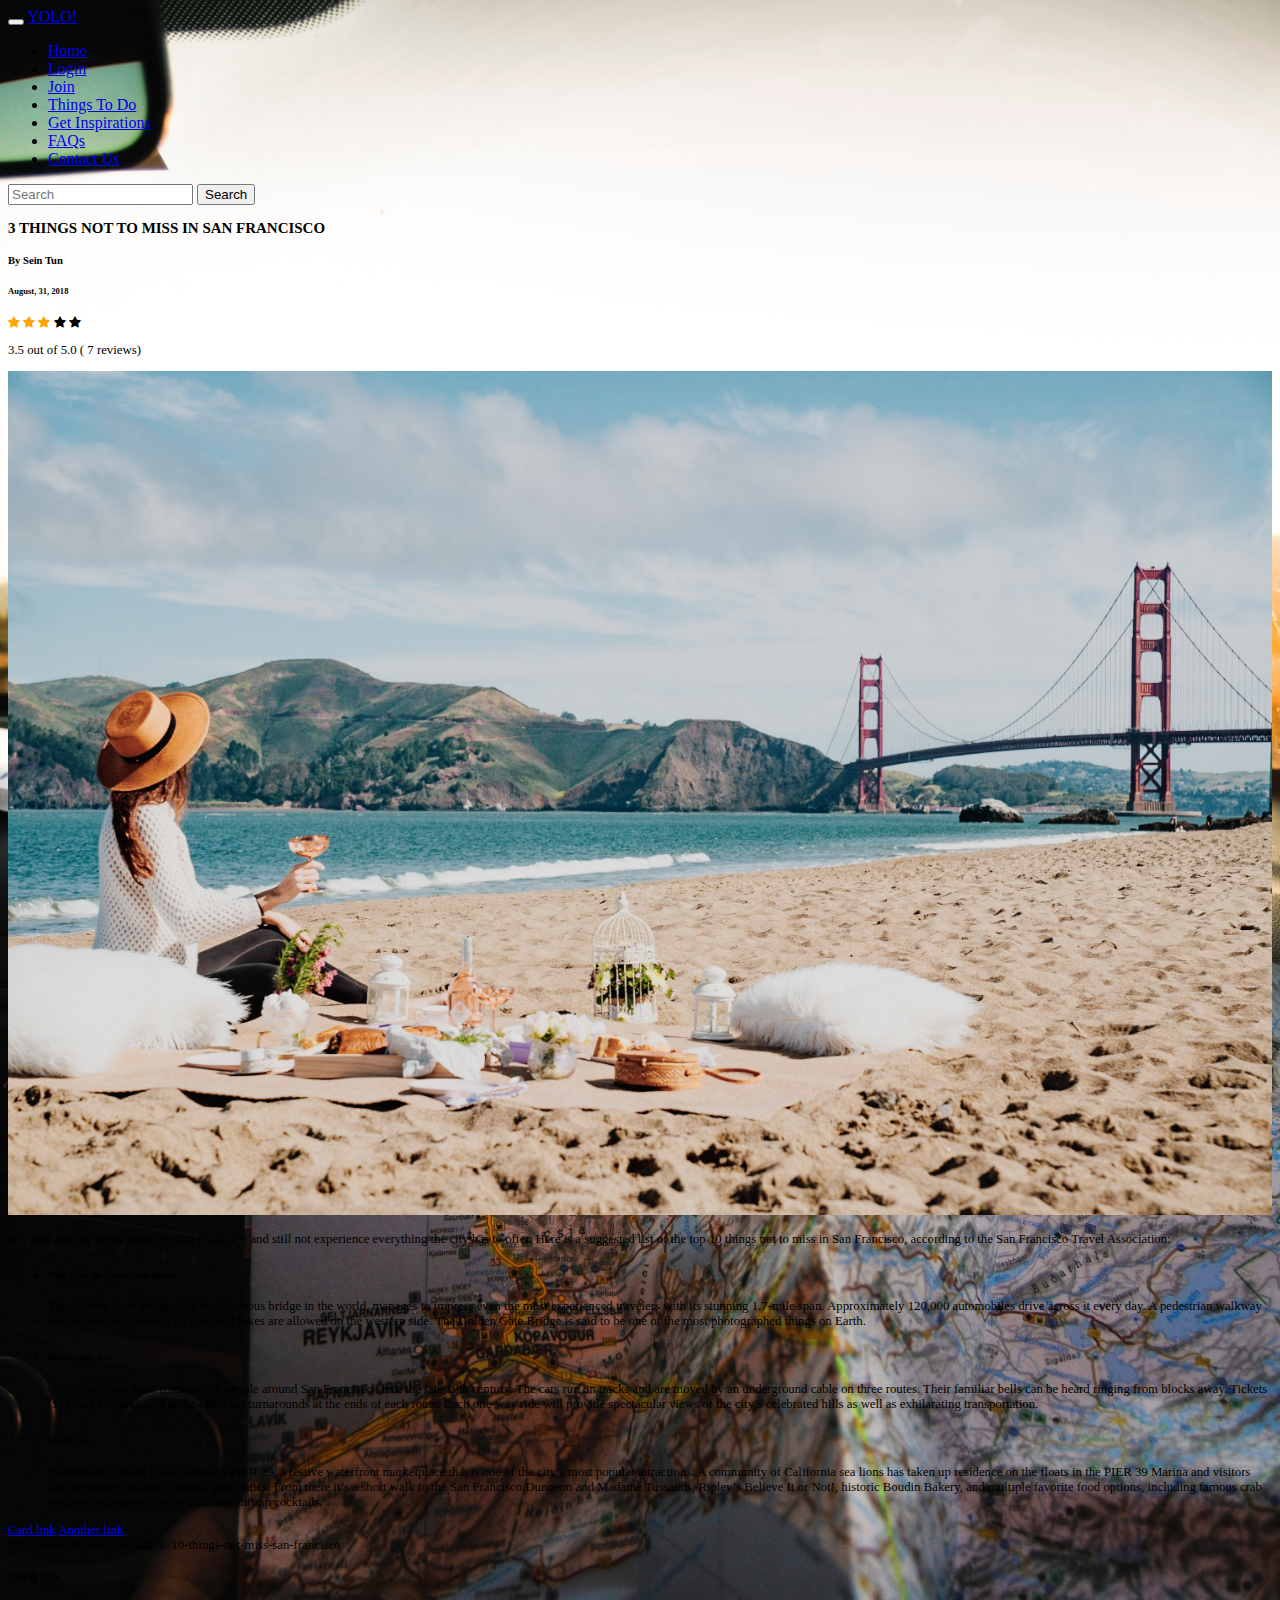
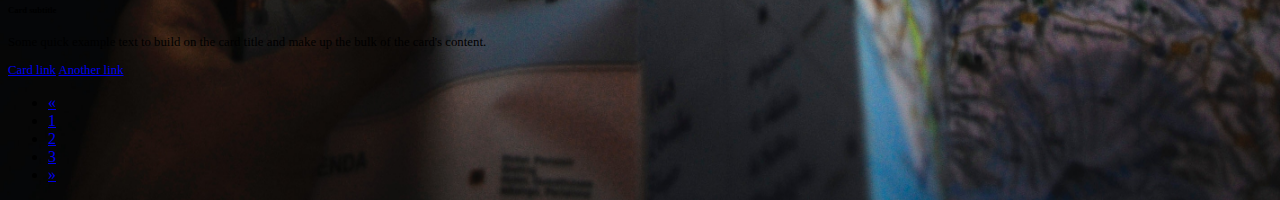
==== articles.html @ bfe4c238 "added star ratings" ====
<!DOCTYPE html>
<html lang="en">
<head>
    <meta charset="UTF-8">
    <meta name="viewport" content="width=device-width, initial-scale=1.0">
    <meta http-equiv="X-UA-Compatible" content="ie=edge">

    <meta name="viewport" content="width=device-width, initial-scale=1">
    <link rel="stylesheet" href="https://bootswatch.com/4/sketchy/bootstrap.min.css">
    <!-- Star Ratings CSS -->
    <link rel="stylesheet" href="https://cdnjs.cloudflare.com/ajax/libs/font-awesome/4.7.0/css/font-awesome.min.css">
    <link rel="stylesheet" type="text/css" media="screen" href="./styles/articles.css"/>

    <title>Travel Explorers & Influencers</title>
</head>
    <body>
        <!-- Mobile Ready Nav Bar with collapsible Toggle Bar  -->
        <nav class="navbar navbar-expand-lg navbar-dark bg-primary">
            <button class="navbar-toggler collapsed" type="button" data-toggle="collapse" data-target="#navbarColor01" aria-controls="navbarColor01" aria-expanded="false" aria-label="Toggle navigation">
                    <span class="navbar-toggler-icon"></span>
            </button>
            <a class="navbar-brand center" href="./index.html">YOLO!</a>
            
            
            <div class="navbar-collapse collapse" id="navbarColor01" style="">
                <ul class="navbar-nav mr-auto">
                    <li class="nav-item active">
                        <a class="nav-link" href="./index.html">Home <span class="sr-only">(current)</span></a>
                    </li>
                    <li class="nav-item">
                        <a class="nav-link" href="#">Login</a>
                    </li>
                    <li class="nav-item">
                        <a class="nav-link" href="#">Join</a>
                    </li>
                    <li class="nav-item">
                        <a class="nav-link" href="#">Things To Do</a>
                    </li>
                    <li class="nav-item">
                        <a class="nav-link" href="./articles.html">Get Inspirations</a>
                    </li>
                    <li class="nav-item">
                        <a class="nav-link" href="#">FAQs</a>
                    </li>
                    <li class="nav-item">
                        <a class="nav-link" href="#">Contact Us</a>
                    </li>
                </ul>
                <form class="form-inline my-2 my-lg-0">
                <input class="form-control mr-sm-2" type="text" placeholder="Search">
                <button class="btn btn-secondary my-2 my-sm-0" type="submit">Search</button>
                </form>
            </div>
        </nav>
        <!-- Welcome Page with minimal design -->
        <main>
            <section class="container">
                <div class="jumbotron">
                    <div class="card mb-3">
                        <h3 class="card-header">3 THINGS NOT TO MISS IN SAN FRANCISCO</h3>
                        <div class="card-body">
                            <h5 class="card-title">By Sein Tun</h5>
                            <h6 class="card-subtitle text-muted">August, 31, 2018</h6>
                        </div>
                        <div class="card-ratings">
                            <span class="fa fa-star checked"></span>
                            <span class="fa fa-star checked"></span>
                            <span class="fa fa-star checked"></span>
                            <span class="fa fa-star"></span>
                            <span class="fa fa-star"></span>
                            <br>
                            <p>
                                <span class = "ratingsMean">3.5</span> 
                                <span>out of</span>
                                <span>5.0 (</span>
                                <span class = "toalReviews">7</span>
                                <span>reviews)</span>
                            </p>
                        </div>
                        <img class= "articleImg" src="./styles/images/sanFranciscoCover.jpg" alt="Woman sitting on sand by Golden Date Bridge">
                        <div class="card-body card-author">
                            <p class="card-text">
                                    It is also easy to spend weeks in San Francisco and still not experience everything the city has to offer. Here is a suggested list of the top 10 things not to miss in San Francisco, according to the San Francisco Travel Association:</p>
                        </div>
                        <ul class="list-group list-group-flush">
                            <li class="list-group-item">
                                <h6>Walk Over the Golden Gate Bridge</h6>
                                <p>The Golden Gate Bridge, the most famous bridge in the world, manages to impress even the most experienced travelers with its stunning 1.7-mile span. Approximately 120,000 automobiles drive across it every day. A pedestrian walkway also allows the crossing on foot, and bikes are allowed on the western side. The Golden Gate Bridge is said to be one of the most photographed things on Earth.</p>
                            </li>
                            <li class="list-group-item">
                                <h6>Ride a Cable Car</h6>
                                <p>Cable cars have been transporting people around San Francisco since the late 19th century. The cars run on tracks and are moved by an underground cable on three routes. Their familiar bells can be heard ringing from blocks away. Tickets ($7) may be purchased at the cable car turnarounds at the ends of each route. Each one-way ride will provide spectacular views of the city’s celebrated hills as well as exhilarating transportation.</p>
                            </li>
                            <li class="list-group-item">
                                <h6>See the Sea </h6>
                                <p>Fisherman’s Wharf is also home to PIER 39, a festive waterfront marketplace that is one of the city’s most popular attractions. A community of California sea lions has taken up residence on the floats in the PIER 39 Marina and visitors line the nearby railing to watch their antics. From there it’s a short walk to the San Francisco Dungeon and Madame Tussauds, Ripley’s Believe It or Not!, historic Boudin Bakery, and multiple favorite food options, including famous crab vendors selling walk-away crab and shrimp cocktails.</p>
                            </li>
                        </ul>
                        <div class="card-body">
                            <a href="#" class="card-link">Card link</a>
                            <a href="#" class="card-link">Another link</a>
                        </div>
                        <div class="card-footer text-muted">
                            http://www.sftravel.com/article/10-things-not-miss-san-francisco
                        </div>
                        </div>
                        <div class="card">
                        <div class="card-body">
                            <h4 class="card-title">Card title</h4>
                            <h6 class="card-subtitle mb-2 text-muted">Card subtitle</h6>
                            <p class="card-text">Some quick example text to build on the card title and make up the bulk of the card's content.</p>
                            <a href="#" class="card-link">Card link</a>
                            <a href="#" class="card-link">Another link</a>
                        </div>
                    </div>

                </div>
            </section>
        </main> 

        <div>
            <ul class="pagination pagination-sm">
                <li class="page-item disabled">
                    <a class="page-link" href="#">&laquo;</a>
                </li>
                <li class="page-item active">
                    <a class="page-link" href="#">1</a>
                </li>
                <li class="page-item">
                    <a class="page-link" href="#">2</a>
                </li>
                <li class="page-item">
                    <a class="page-link" href="#">3</a>
                </li>
                <li class="page-item">
                    <a class="page-link" href="#">&raquo;</a>
                </li>
            </ul>
        </div>

        <!-- JS Bootstrap Script -->
        <script src="https://bootswatch.com/_vendor/jquery/dist/jquery.min.js"></script>
        <script src="https://bootswatch.com/_vendor/popper.js/dist/umd/popper.min.js"></script>
        <script src="https://bootswatch.com/_vendor/bootstrap/dist/js/bootstrap.min.js"></script>
        <script src="https://bootswatch.com/_assets/js/custom.js"></script>    
            
            
    </body>
</html>
---- styles/articles.css ----
body {
    background-image: url(./images/articleBkg.jpg.jpg);
    background-position: center;
    background-repeat: no-repeat;
    background-size: cover;
    
}

/* Image Styles */
.indexImg {
    max-width: 100%;
    max-height: 100%;
}

.articleImg {
    max-width: 100%;
    max-height: auto;
}

.checked {
    color: orange;
}

/* Container Styles */
.container {
    background-position: center;
    font-size: 0.8rem;
}

.floatContainer {
    background-color:silver;
    opacity: 0.8;
    border-radius: 1em;
}

/* Positioning */
.floatRight {
    float: right;
}

.center {
    align-items: center;
}
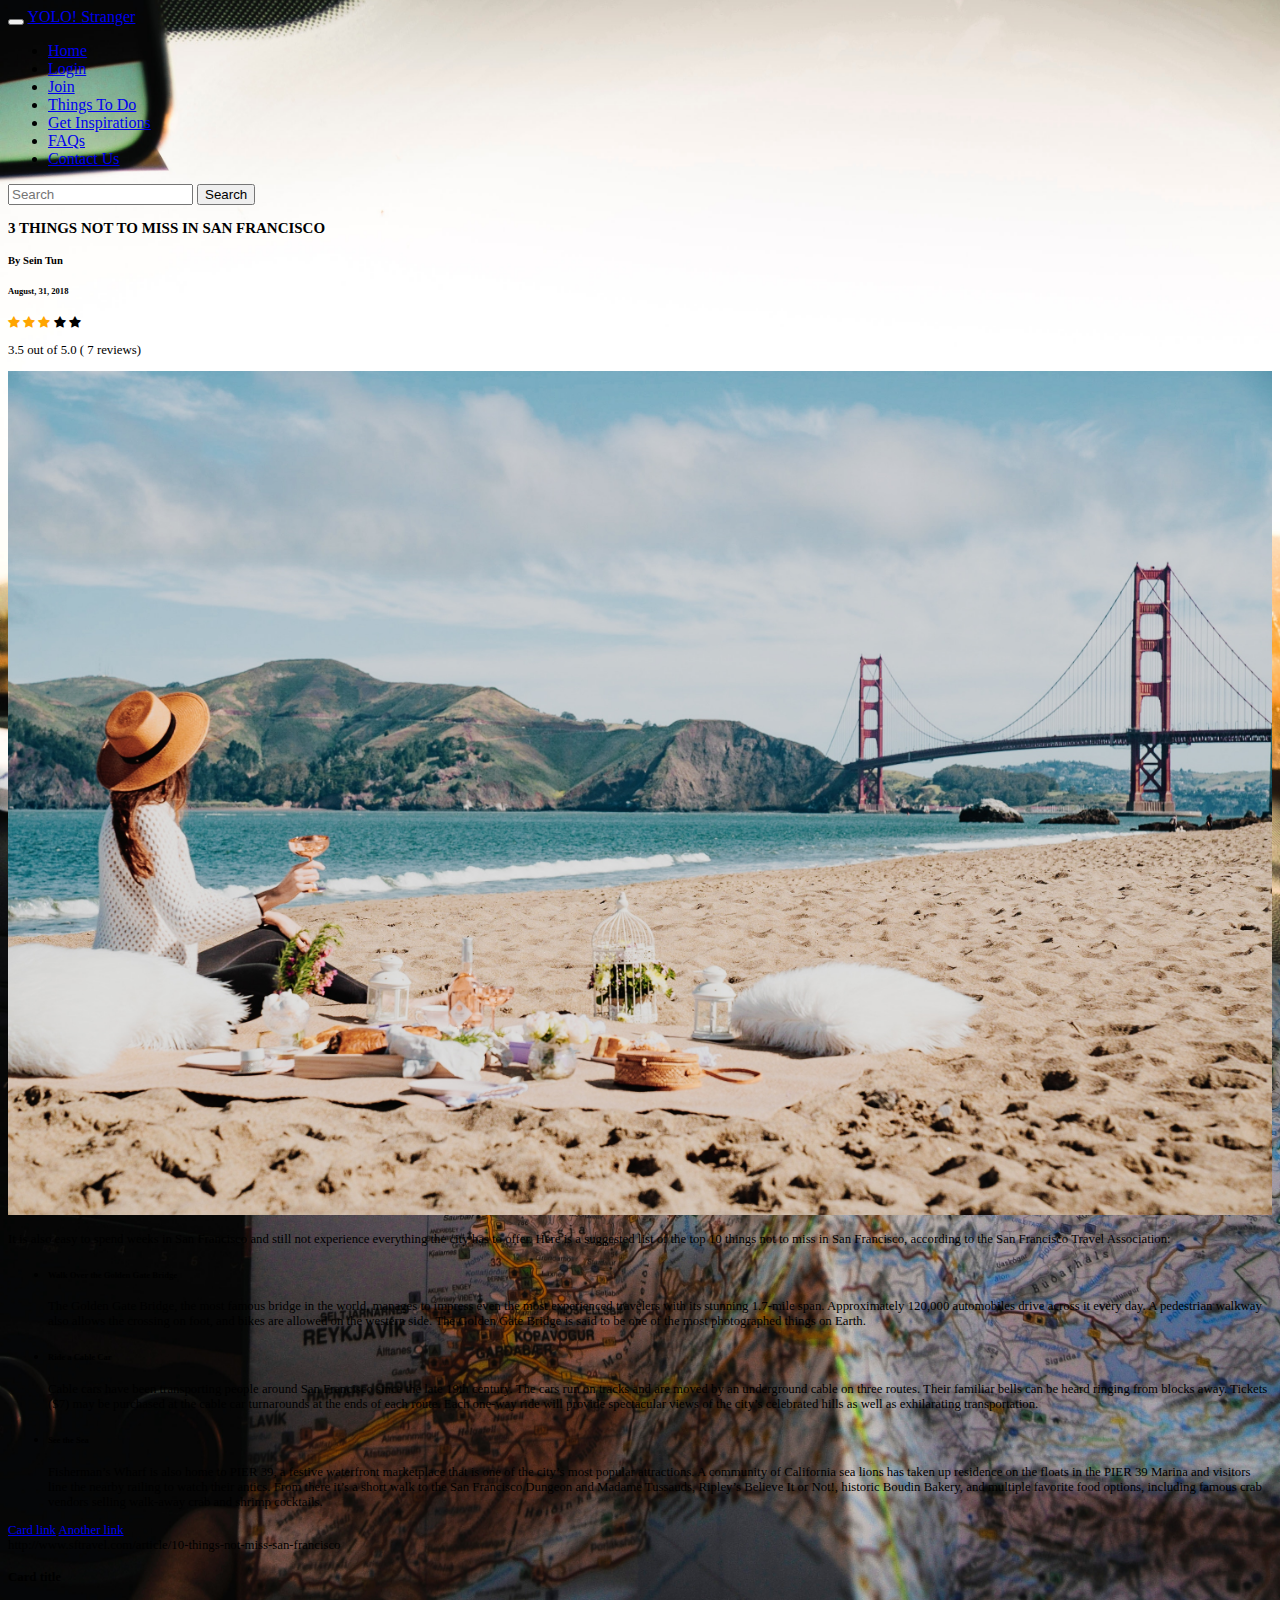
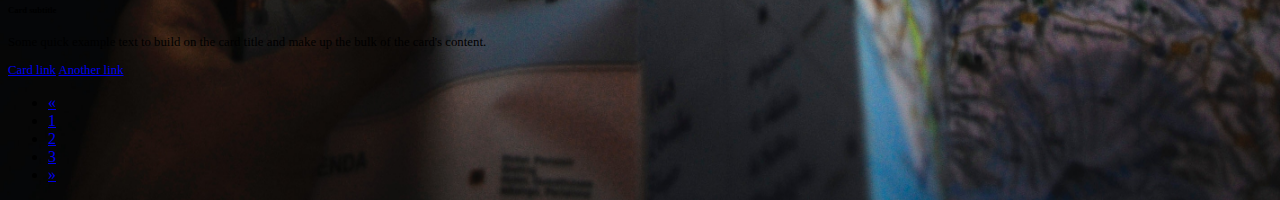
==== commit 5ea718ec: "added responsive local storage with personalized name on Navbar" ====
--- a/articles.html
+++ b/articles.html
@@ -19,7 +19,10 @@
             <button class="navbar-toggler collapsed" type="button" data-toggle="collapse" data-target="#navbarColor01" aria-controls="navbarColor01" aria-expanded="false" aria-label="Toggle navigation">
                     <span class="navbar-toggler-icon"></span>
             </button>
-            <a class="navbar-brand center" href="./index.html">YOLO!</a>
+            <a class="navbar-brand center" href="./index.html">
+                YOLO! 
+                <span class="namePlaceholder"></span>
+            </a>
             
             
             <div class="navbar-collapse collapse" id="navbarColor01" style="">
@@ -52,6 +55,7 @@
                 </form>
             </div>
         </nav>
+
         <!-- Welcome Page with minimal design -->
         <main>
             <section class="container">
@@ -80,20 +84,27 @@
                         <img class= "articleImg" src="./styles/images/sanFranciscoCover.jpg" alt="Woman sitting on sand by Golden Date Bridge">
                         <div class="card-body card-author">
                             <p class="card-text">
-                                    It is also easy to spend weeks in San Francisco and still not experience everything the city has to offer. Here is a suggested list of the top 10 things not to miss in San Francisco, according to the San Francisco Travel Association:</p>
+                                It is also easy to spend weeks in San Francisco and still not experience everything the city has to offer. Here is a suggested list of the top 10 things not to miss in San Francisco, according to the San Francisco Travel Association:
+                            </p>
                         </div>
                         <ul class="list-group list-group-flush">
                             <li class="list-group-item">
                                 <h6>Walk Over the Golden Gate Bridge</h6>
-                                <p>The Golden Gate Bridge, the most famous bridge in the world, manages to impress even the most experienced travelers with its stunning 1.7-mile span. Approximately 120,000 automobiles drive across it every day. A pedestrian walkway also allows the crossing on foot, and bikes are allowed on the western side. The Golden Gate Bridge is said to be one of the most photographed things on Earth.</p>
+                                <p>
+                                    The Golden Gate Bridge, the most famous bridge in the world, manages to impress even the most experienced travelers with its stunning 1.7-mile span. Approximately 120,000 automobiles drive across it every day. A pedestrian walkway also allows the crossing on foot, and bikes are allowed on the western side. The Golden Gate Bridge is said to be one of the most photographed things on Earth.
+                                </p>
                             </li>
                             <li class="list-group-item">
                                 <h6>Ride a Cable Car</h6>
-                                <p>Cable cars have been transporting people around San Francisco since the late 19th century. The cars run on tracks and are moved by an underground cable on three routes. Their familiar bells can be heard ringing from blocks away. Tickets ($7) may be purchased at the cable car turnarounds at the ends of each route. Each one-way ride will provide spectacular views of the city’s celebrated hills as well as exhilarating transportation.</p>
+                                <p>
+                                    Cable cars have been transporting people around San Francisco since the late 19th century. The cars run on tracks and are moved by an underground cable on three routes. Their familiar bells can be heard ringing from blocks away. Tickets ($7) may be purchased at the cable car turnarounds at the ends of each route. Each one-way ride will provide spectacular views of the city’s celebrated hills as well as exhilarating transportation.
+                                </p>
                             </li>
                             <li class="list-group-item">
-                                <h6>See the Sea </h6>
-                                <p>Fisherman’s Wharf is also home to PIER 39, a festive waterfront marketplace that is one of the city’s most popular attractions. A community of California sea lions has taken up residence on the floats in the PIER 39 Marina and visitors line the nearby railing to watch their antics. From there it’s a short walk to the San Francisco Dungeon and Madame Tussauds, Ripley’s Believe It or Not!, historic Boudin Bakery, and multiple favorite food options, including famous crab vendors selling walk-away crab and shrimp cocktails.</p>
+                                <h6>See the Sea</h6>
+                                <p>
+                                    Fisherman’s Wharf is also home to PIER 39, a festive waterfront marketplace that is one of the city’s most popular attractions. A community of California sea lions has taken up residence on the floats in the PIER 39 Marina and visitors line the nearby railing to watch their antics. From there it’s a short walk to the San Francisco Dungeon and Madame Tussauds, Ripley’s Believe It or Not!, historic Boudin Bakery, and multiple favorite food options, including famous crab vendors selling walk-away crab and shrimp cocktails.
+                                </p>
                             </li>
                         </ul>
                         <div class="card-body">
@@ -113,7 +124,6 @@
                             <a href="#" class="card-link">Another link</a>
                         </div>
                     </div>
-
                 </div>
             </section>
         </main> 
@@ -142,8 +152,7 @@
         <script src="https://bootswatch.com/_vendor/jquery/dist/jquery.min.js"></script>
         <script src="https://bootswatch.com/_vendor/popper.js/dist/umd/popper.min.js"></script>
         <script src="https://bootswatch.com/_vendor/bootstrap/dist/js/bootstrap.min.js"></script>
-        <script src="https://bootswatch.com/_assets/js/custom.js"></script>    
-            
-            
+        <script src="https://bootswatch.com/_assets/js/custom.js"></script>
+        <script src="./index.js"></script>   
     </body>
 </html>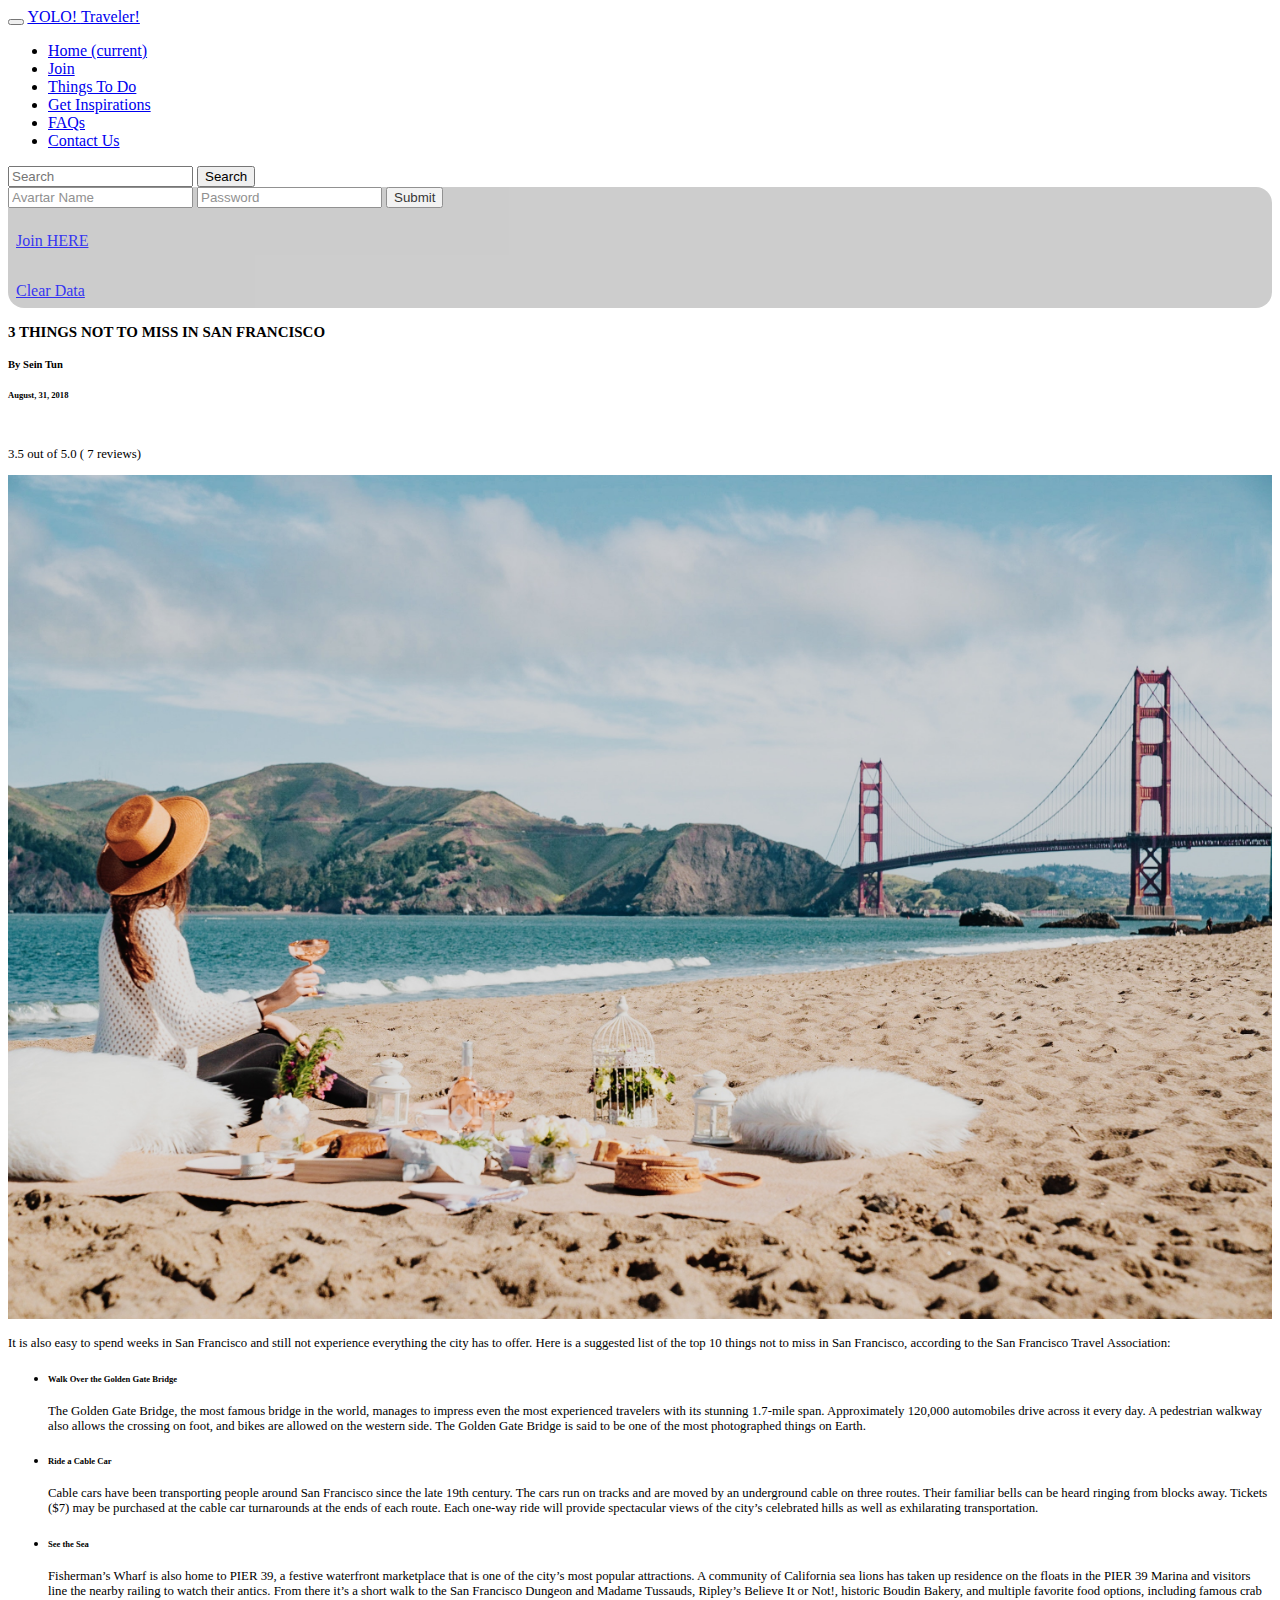
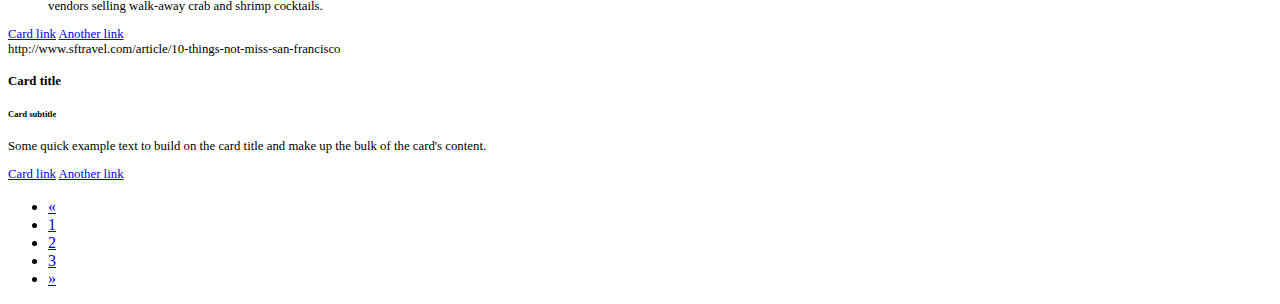
==== commit 0d864a2d: "clean js files, functions and added LOGIN features with local storage validation" ====
--- a/articles.html
+++ b/articles.html
@@ -7,10 +7,9 @@
 
     <meta name="viewport" content="width=device-width, initial-scale=1">
     <link rel="stylesheet" href="https://bootswatch.com/4/sketchy/bootstrap.min.css">
-    <!-- Star Ratings CSS -->
-    <link rel="stylesheet" href="https://cdnjs.cloudflare.com/ajax/libs/font-awesome/4.7.0/css/font-awesome.min.css">
-    <link rel="stylesheet" type="text/css" media="screen" href="./styles/articles.css"/>
-
+    <link rel="stylesheet" type="text/css" media="screen" href="./styles/index.css"/>
+    
+    
     <title>Travel Explorers & Influencers</title>
 </head>
     <body>
@@ -24,17 +23,13 @@
                 <span class="namePlaceholder"></span>
             </a>
             
-            
             <div class="navbar-collapse collapse" id="navbarColor01" style="">
                 <ul class="navbar-nav mr-auto">
                     <li class="nav-item active">
                         <a class="nav-link" href="./index.html">Home <span class="sr-only">(current)</span></a>
                     </li>
                     <li class="nav-item">
-                        <a class="nav-link" href="#">Login</a>
-                    </li>
-                    <li class="nav-item">
-                        <a class="nav-link" href="#">Join</a>
+                        <a class="nav-link" href="./join.html">Join</a>
                     </li>
                     <li class="nav-item">
                         <a class="nav-link" href="#">Things To Do</a>
@@ -50,12 +45,24 @@
                     </li>
                 </ul>
                 <form class="form-inline my-2 my-lg-0">
-                <input class="form-control mr-sm-2" type="text" placeholder="Search">
-                <button class="btn btn-secondary my-2 my-sm-0" type="submit">Search</button>
+                    <input class="form-control mr-sm-2" type="text" placeholder="Search">
+                    <button class="btn btn-secondary my-2 my-sm-0" type="submit">Search</button>
                 </form>
             </div>
         </nav>
-
+        <div class="login floatContainer">
+            <form class="form-inline my-2 my-lg-0">
+                <input id = "loginAvartar" class="form-control mr-sm-2" type="text" placeholder="Avartar Name">
+                <input id = "loginPassword" type="password" class="form-control mr-sm-2" placeholder="Password">
+                <button class="btn btn-secondary my-2 my-sm-0" onclick="checkLocal()" type="submit">Submit</button>
+                <p class="loginLink">
+                    <a href="./join.html">Join HERE</a>
+                </p>
+                <p class="loginLink">
+                    <a href="#" onclick="localStorage.clear();">Clear Data</a>
+                </p>
+            </form>
+        </div>
         <!-- Welcome Page with minimal design -->
         <main>
             <section class="container">
@@ -153,6 +160,6 @@
         <script src="https://bootswatch.com/_vendor/popper.js/dist/umd/popper.min.js"></script>
         <script src="https://bootswatch.com/_vendor/bootstrap/dist/js/bootstrap.min.js"></script>
         <script src="https://bootswatch.com/_assets/js/custom.js"></script>
-        <script src="./index.js"></script>   
+        <script src="./index.js"></script>    
     </body>
 </html>--- a/styles/index.css
+++ b/styles/index.css
@@ -0,0 +1,46 @@
+body {
+    background-image: url(./images/mainBackground.jpg);
+    background-position: center;
+    background-repeat: no-repeat;
+    background-size: cover;
+    
+}
+
+/* Image Styles */
+.indexImg {
+    max-width: 100%;
+    max-height: 100%;
+}
+
+.articleImg {
+    max-width: 100%;
+    max-height: auto;
+}
+
+a:hover   {
+    color: peru;
+}
+
+.loginLink {
+    padding: 0.5em;
+}
+/* Container Styles */
+.container {
+    background-position: center;
+    font-size: 0.8rem;
+}
+
+.floatContainer {
+    background-color:silver;
+    opacity: 0.8;
+    border-radius: 1em;
+}
+
+/* Positioning */
+.floatRight {
+    float: right;
+}
+
+.center {
+    align-items: center;
+}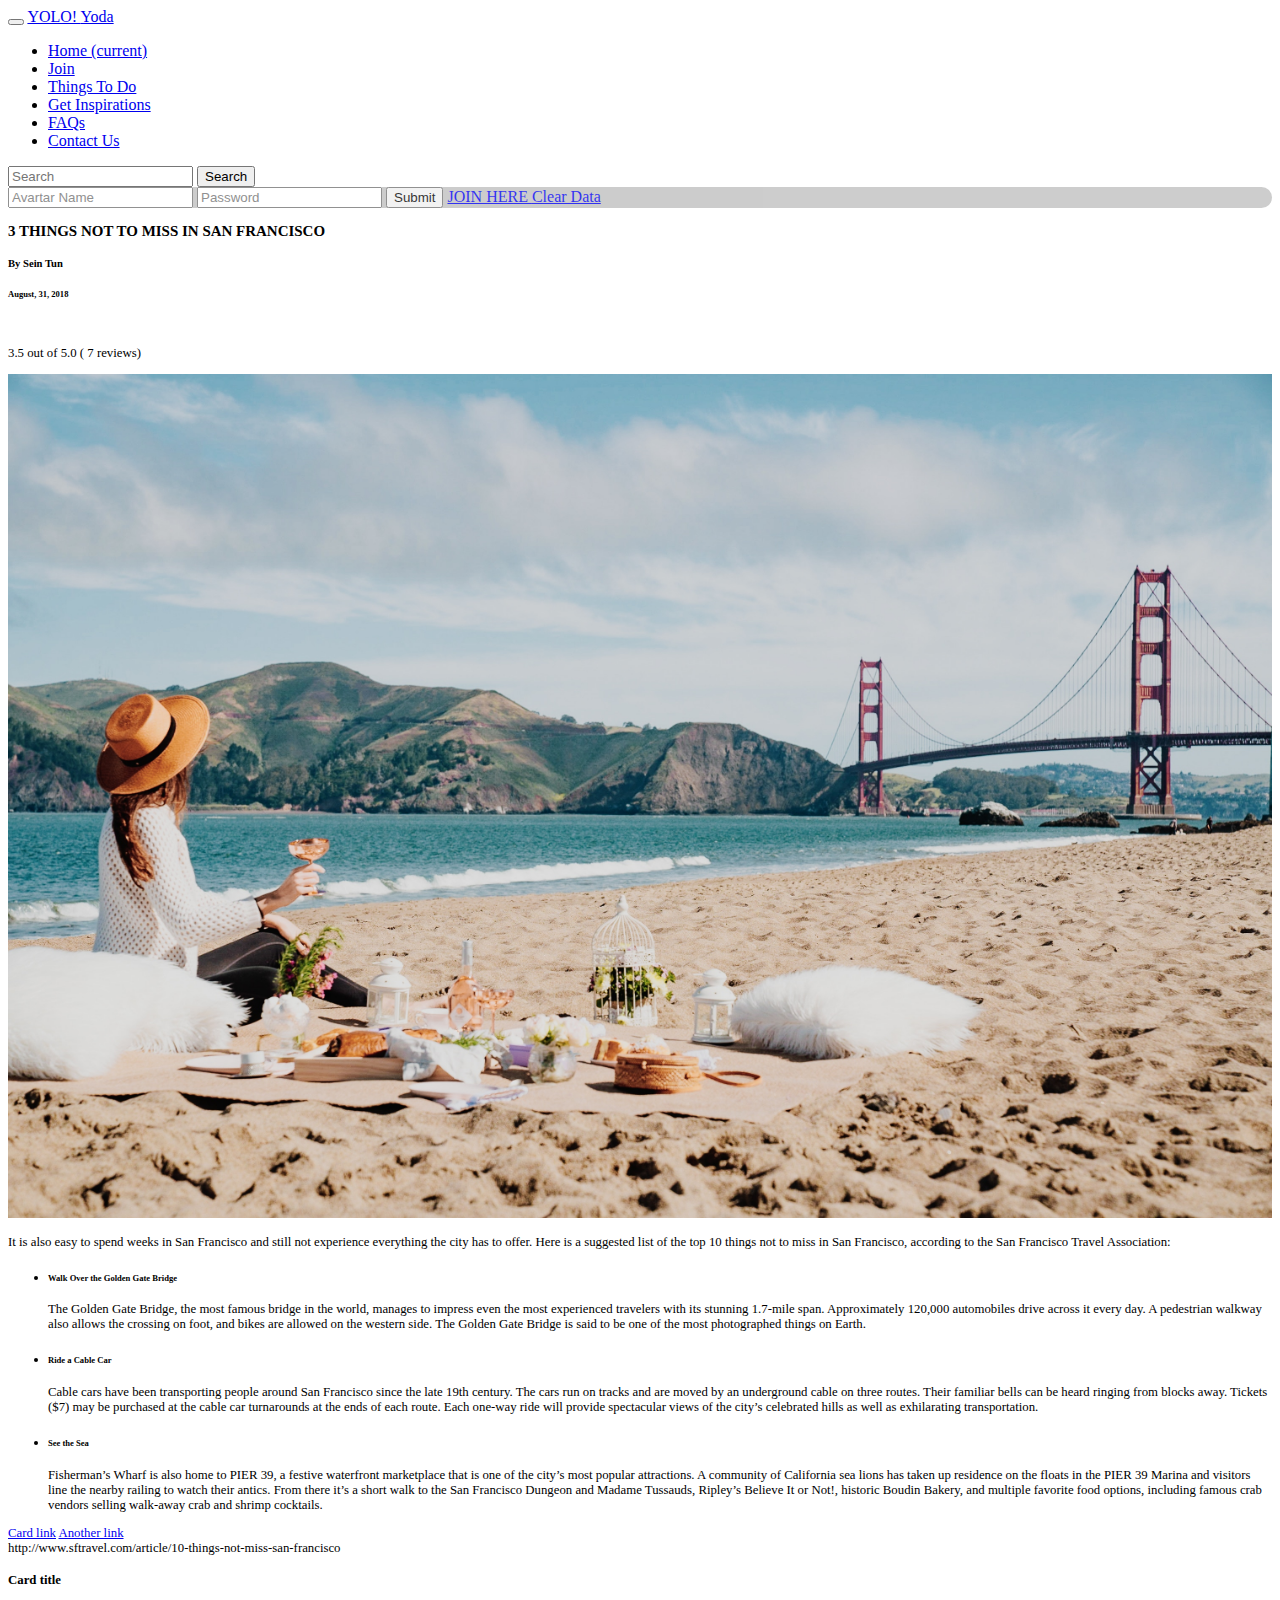
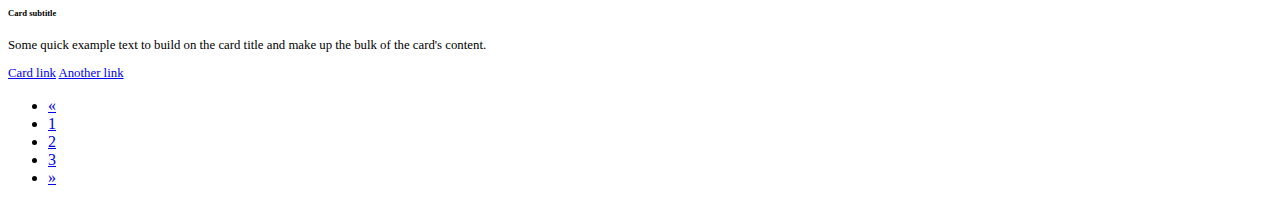
==== commit 0c38f5b7: "Successfully fixed page onload, redirect page upon Submit & event listener on clearData" ====
--- a/articles.html
+++ b/articles.html
@@ -50,17 +50,19 @@
                 </form>
             </div>
         </nav>
+        <!-- Login Validator -->
         <div class="login floatContainer">
-            <form class="form-inline my-2 my-lg-0">
+            <form onsubmit="event.preventDefault(); checkLocal();" class="form-inline my-2 my-lg-0">
                 <input id = "loginAvartar" class="form-control mr-sm-2" type="text" placeholder="Avartar Name">
                 <input id = "loginPassword" type="password" class="form-control mr-sm-2" placeholder="Password">
-                <button class="btn btn-secondary my-2 my-sm-0" onclick="checkLocal()" type="submit">Submit</button>
-                <p class="loginLink">
-                    <a href="./join.html">Join HERE</a>
-                </p>
-                <p class="loginLink">
-                    <a href="#" onclick="localStorage.clear();">Clear Data</a>
-                </p>
+                <button class="btn btn-secondary my-2 my-sm-0" type="submit">Submit</button>
+
+                <a href="./join.html" class="btn-mini" role="button">
+                    JOIN HERE
+                </a>
+                <a href="./index.html" class="btn-mini clearData" role="button">
+                    Clear Data
+                </a>
             </form>
         </div>
         <!-- Welcome Page with minimal design -->
--- a/styles/index.css
+++ b/styles/index.css
@@ -19,6 +19,10 @@
 
 a:hover   {
     color: peru;
+}
+
+.btn-mini:hover {
+    color: orangered;
 }
 
 .loginLink {
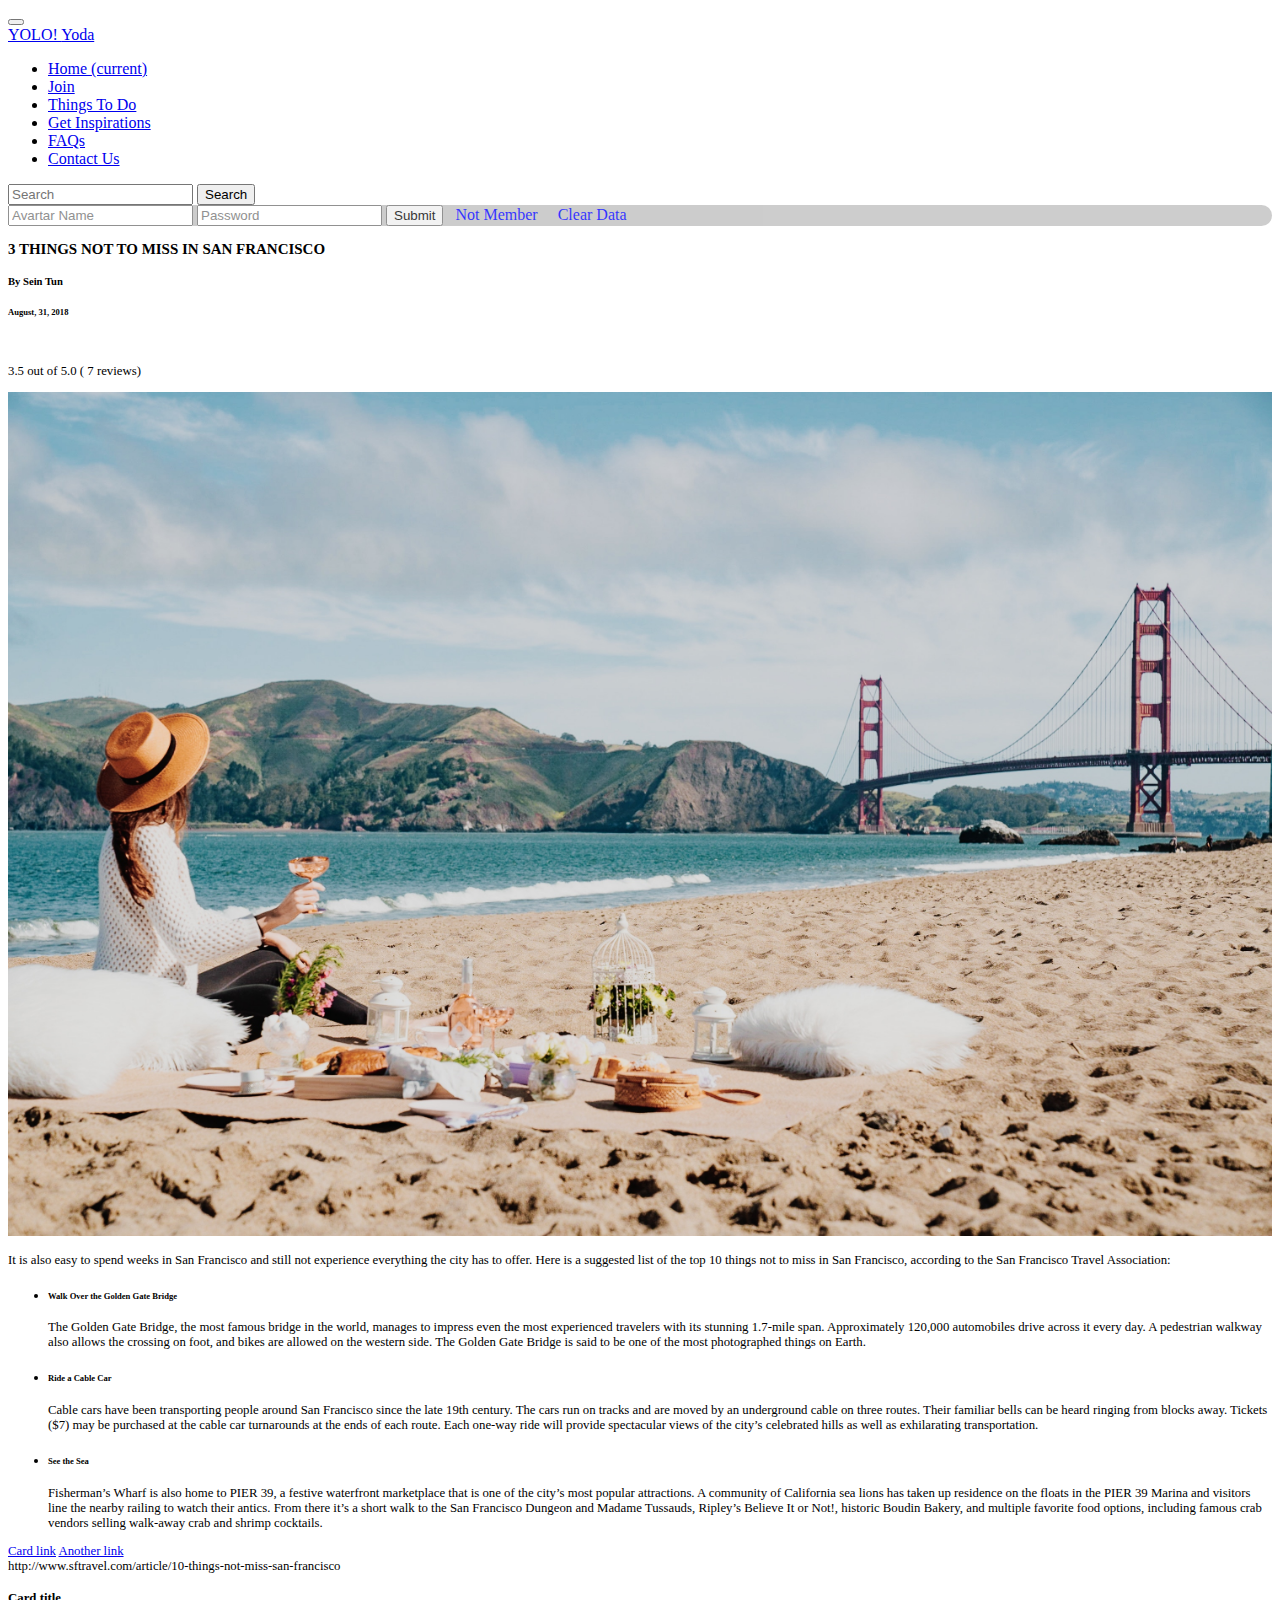
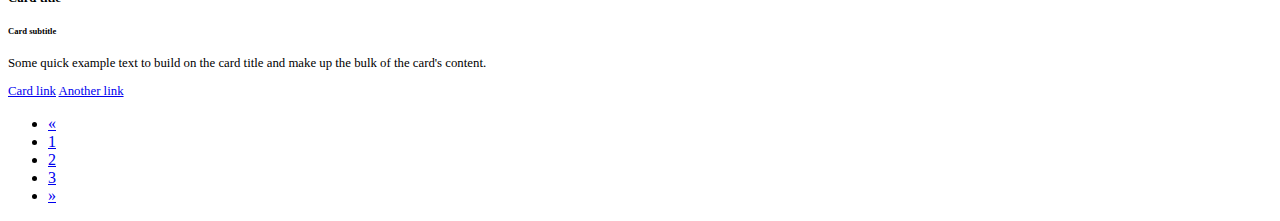
==== commit 534a2a32: "added UX for registered user with hidden login nav and signout" ====
--- a/articles.html
+++ b/articles.html
@@ -18,15 +18,21 @@
             <button class="navbar-toggler collapsed" type="button" data-toggle="collapse" data-target="#navbarColor01" aria-controls="navbarColor01" aria-expanded="false" aria-label="Toggle navigation">
                     <span class="navbar-toggler-icon"></span>
             </button>
-            <a class="navbar-brand center" href="./index.html">
-                YOLO! 
-                <span class="namePlaceholder"></span>
-            </a>
-            
+            <div>
+                <a class="navbar-brand" href="./index.html">
+                    YOLO! 
+                    <span class="namePlaceholder"></span>
+                </a>
+                <br>
+                <a href= "index.html" class="notMe clearData" role="button">
+                    Not 
+                    <span class="avartarLogout"></span> ?
+                </a>
+            </div>
             <div class="navbar-collapse collapse" id="navbarColor01" style="">
                 <ul class="navbar-nav mr-auto">
                     <li class="nav-item active">
-                        <a class="nav-link" href="./index.html">Home <span class="sr-only">(current)</span></a>
+                        <a class="nav-link" href="./dashboard.html">Home <span class="sr-only">(current)</span></a>
                     </li>
                     <li class="nav-item">
                         <a class="nav-link" href="./join.html">Join</a>
@@ -58,7 +64,7 @@
                 <button class="btn btn-secondary my-2 my-sm-0" type="submit">Submit</button>
 
                 <a href="./join.html" class="btn-mini" role="button">
-                    JOIN HERE
+                    Not Member
                 </a>
                 <a href="./index.html" class="btn-mini clearData" role="button">
                     Clear Data
--- a/styles/index.css
+++ b/styles/index.css
@@ -19,6 +19,16 @@
 
 a:hover   {
     color: peru;
+}
+
+.notMe {
+    color: rgb(67, 126, 235);
+}
+
+.btn-mini {
+    text-decoration: none;
+    color:blue;
+    margin: 0.5em;
 }
 
 .btn-mini:hover {
@@ -43,8 +53,4 @@
 /* Positioning */
 .floatRight {
     float: right;
-}
-
-.center {
-    align-items: center;
 }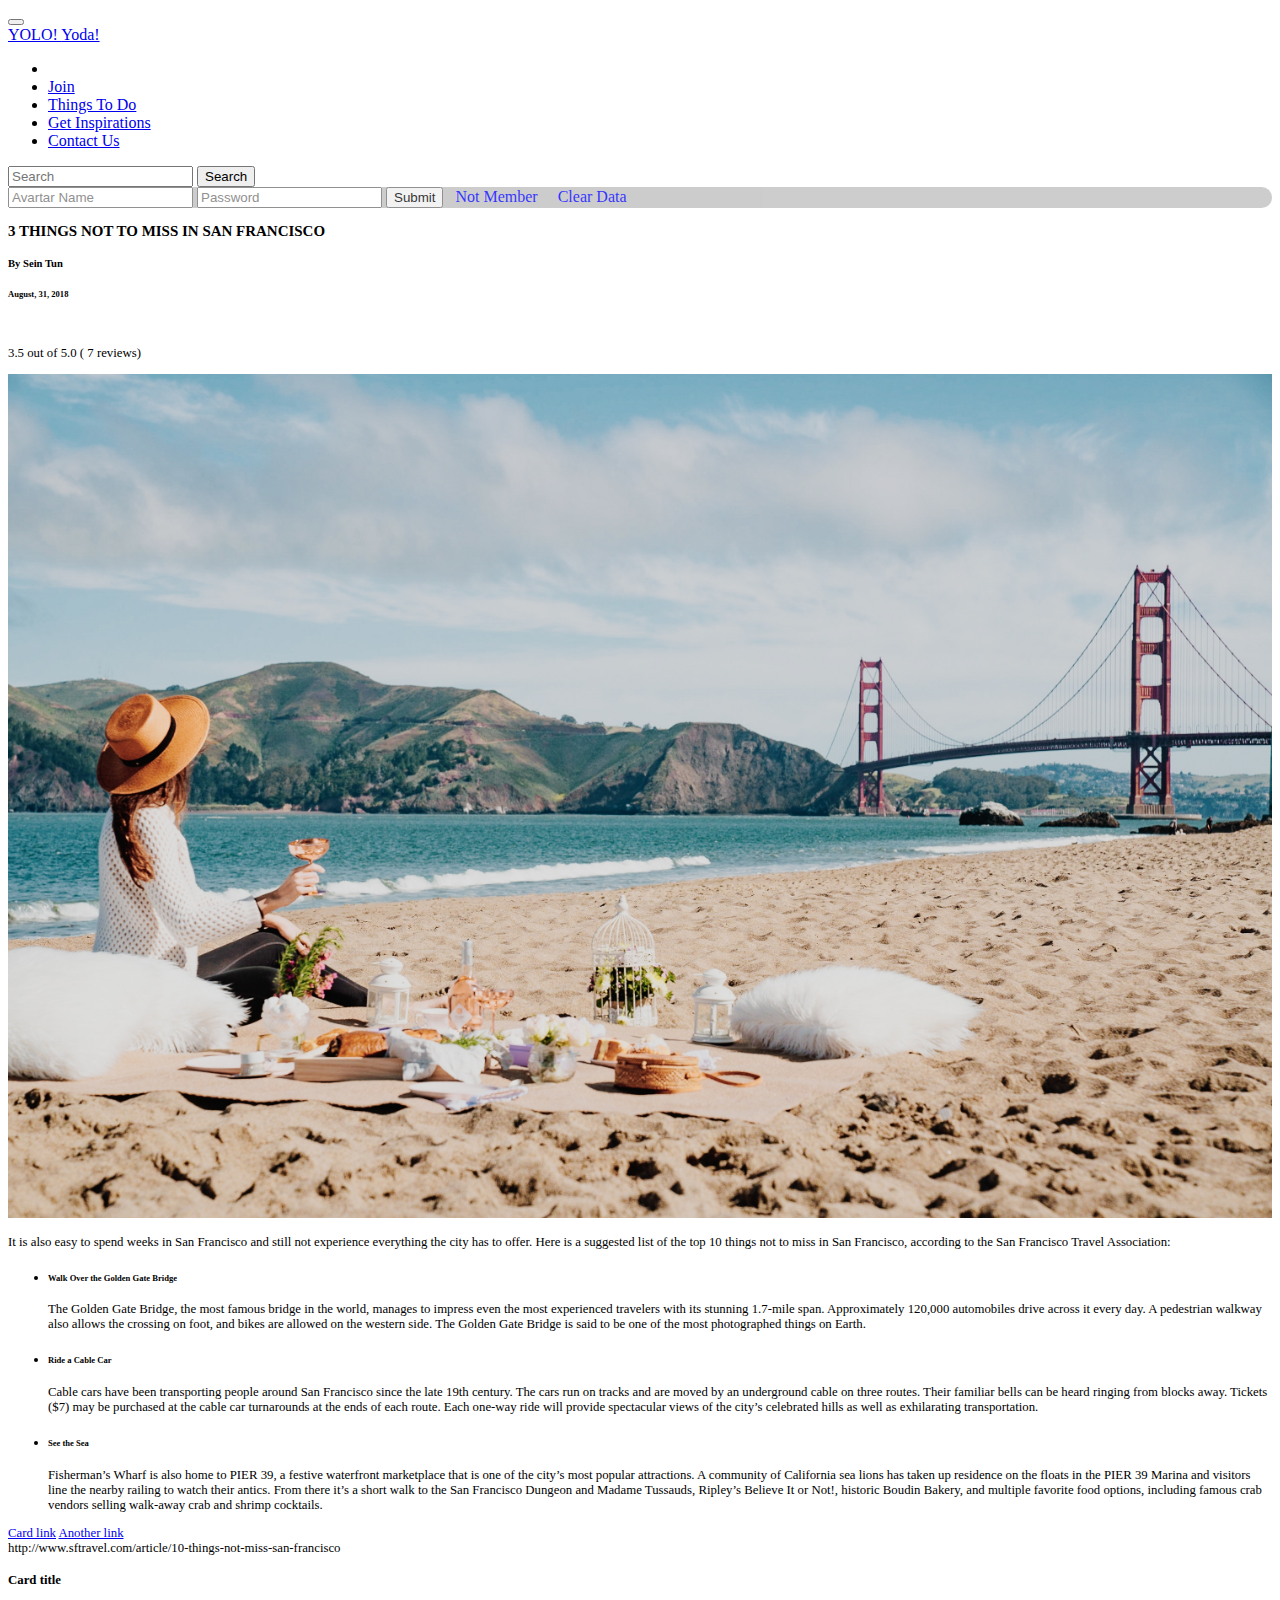
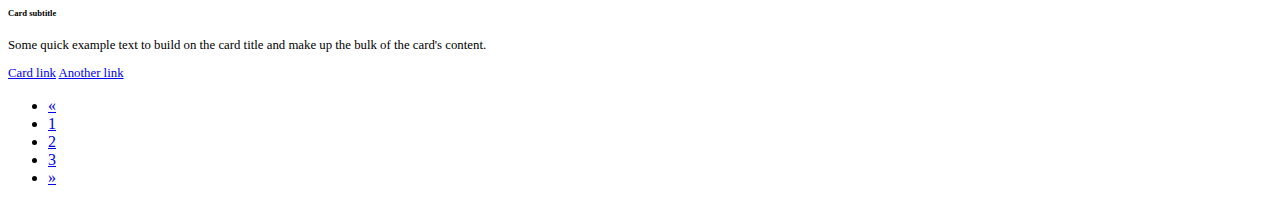
==== commit c3983c8d: "added SignOut feature that remove display data, dashboardNav, and display loginNav, 2) inserted dash" ====
--- a/articles.html
+++ b/articles.html
@@ -24,17 +24,17 @@
                     <span class="namePlaceholder"></span>
                 </a>
                 <br>
-                <a href= "index.html" class="notMe clearData" role="button">
+                <a class="notMe" role="button" href="./index.html">
                     Not 
                     <span class="avartarLogout"></span> ?
                 </a>
             </div>
             <div class="navbar-collapse collapse" id="navbarColor01" style="">
                 <ul class="navbar-nav mr-auto">
-                    <li class="nav-item active">
-                        <a class="nav-link" href="./dashboard.html">Home <span class="sr-only">(current)</span></a>
+                    <li class="nav-item">
+                        <a class="nav-link dashboardNav" href="./dashboard.html">Dashboard</a>
                     </li>
-                    <li class="nav-item">
+                    <li class="nav-item dashboard">
                         <a class="nav-link" href="./join.html">Join</a>
                     </li>
                     <li class="nav-item">
@@ -42,9 +42,6 @@
                     </li>
                     <li class="nav-item">
                         <a class="nav-link" href="./articles.html">Get Inspirations</a>
-                    </li>
-                    <li class="nav-item">
-                        <a class="nav-link" href="#">FAQs</a>
                     </li>
                     <li class="nav-item">
                         <a class="nav-link" href="#">Contact Us</a>
@@ -71,6 +68,7 @@
                 </a>
             </form>
         </div>
+
         <!-- Welcome Page with minimal design -->
         <main>
             <section class="container">
